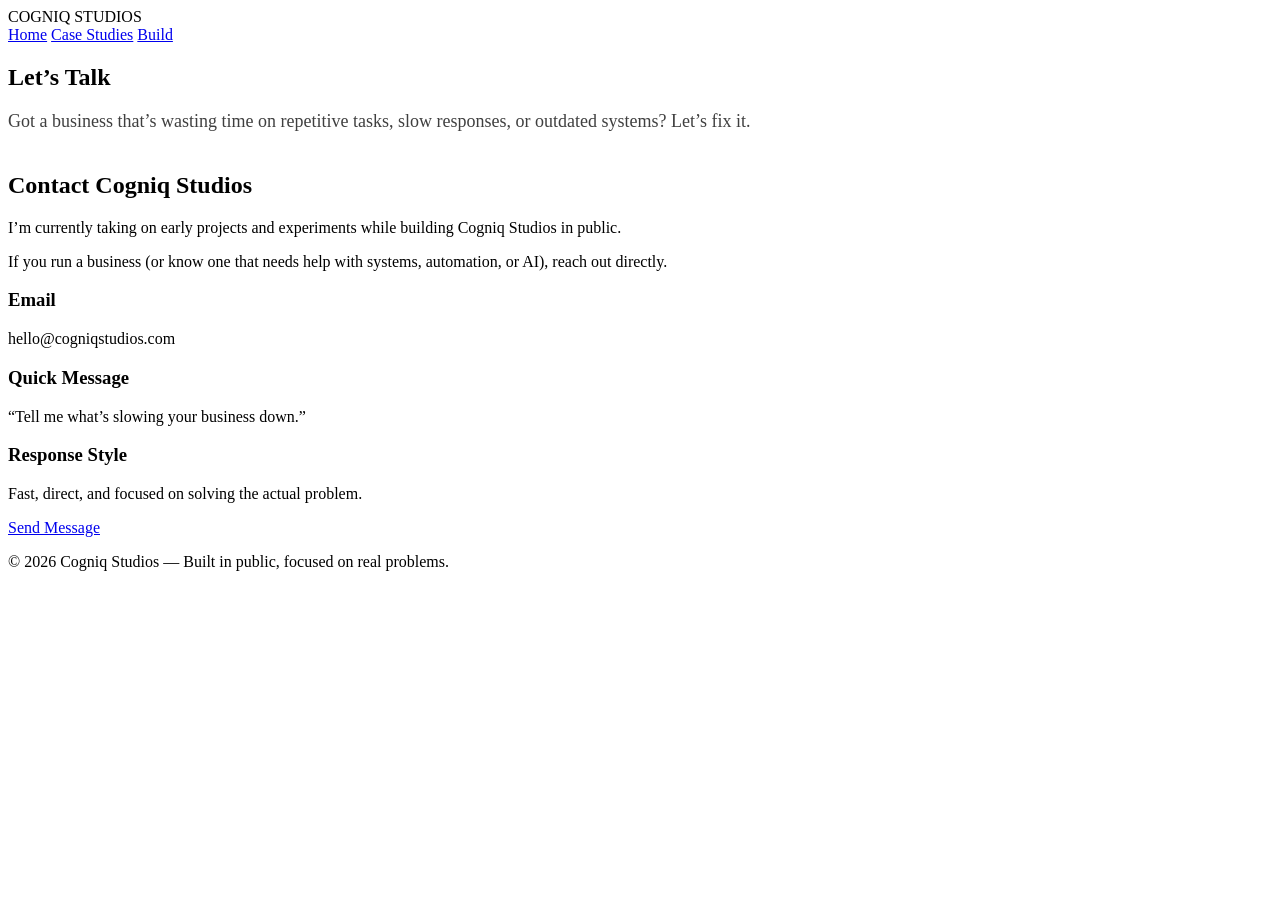
==== contact.html @ fc85e479 "Create contact.html" ====
<!DOCTYPE html>
<html lang="en">
<head>
<meta charset="UTF-8">
<meta name="viewport" content="width=device-width, initial-scale=1.0">
<title>Contact | Cogniq Studios</title>
<link rel="stylesheet" href="style.css">
</head>

<body>

<header class="nav">
  <div class="logo">COGNIQ STUDIOS</div>
  <div>
    <a class="btn-small" href="index.html">Home</a>
    <a class="btn-small" href="work.html">Case Studies</a>
    <a class="btn-small" href="build.html">Build</a>
  </div>
</header>

<section class="section">
  <h1>Let’s Talk</h1>

  <p class="subtext">
    Got a business that’s wasting time on repetitive tasks, slow responses, or outdated systems?
    Let’s fix it.
  </p>
</section>

<section class="section">

  <div class="contact-card">

    <h2>Contact Cogniq Studios</h2>

    <p>
      I’m currently taking on early projects and experiments while building Cogniq Studios in public.
    </p>

    <p>
      If you run a business (or know one that needs help with systems, automation, or AI),
      reach out directly.
    </p>

    <div class="contact-methods">

      <div class="contact-box">
        <h3>Email</h3>
        <p>hello@cogniqstudios.com</p>
      </div>

      <div class="contact-box">
        <h3>Quick Message</h3>
        <p>“Tell me what’s slowing your business down.”</p>
      </div>

      <div class="contact-box">
        <h3>Response Style</h3>
        <p>Fast, direct, and focused on solving the actual problem.</p>
      </div>

    </div>

    <a class="btn" href="mailto:hello@cogniqstudios.com">
      Send Message
    </a>

  </div>

</section>

<footer>
  <p>© 2026 Cogniq Studios — Built in public, focused on real problems.</p>
</footer>

</body>
</html>
---- style.css ----
.subtext {
  font-size: 18px;
  max-width: 750px;
  opacity: 0.75;
  margin-bottom: 40px;
}

/* STATS SECTION */
.stats {
  display: grid;
  grid-template-columns: repeat(3, 1fr);
  gap: 20px;
  margin-top: 40px;
  margin-bottom: 40px;
}

.stat {
  background: rgba(255,255,255,0.03);
  border: 1px solid rgba(255,255,255,0.08);
  padding: 20px;
  border-radius: 10px;
}

.stat h3 {
  margin: 0 0 10px 0;
  font-size: 16px;
}

.stat p {
  font-size: 14px;
  opacity: 0.7;
}
.case-grid {
  display: grid;
  grid-template-columns: 1fr;
  gap: 25px;
  max-width: 900px;
}

.case-card {
  background: #121a2a;
  border: 1px solid rgba(255,255,255,0.08);
  padding: 25px;
  border-radius: 12px;
}

.case-card h2 {
  margin-top: 0;
  font-size: 22px;
}

.label {
  font-weight: bold;
  margin-top: 15px;
  margin-bottom: 5px;
  opacity: 0.9;
}
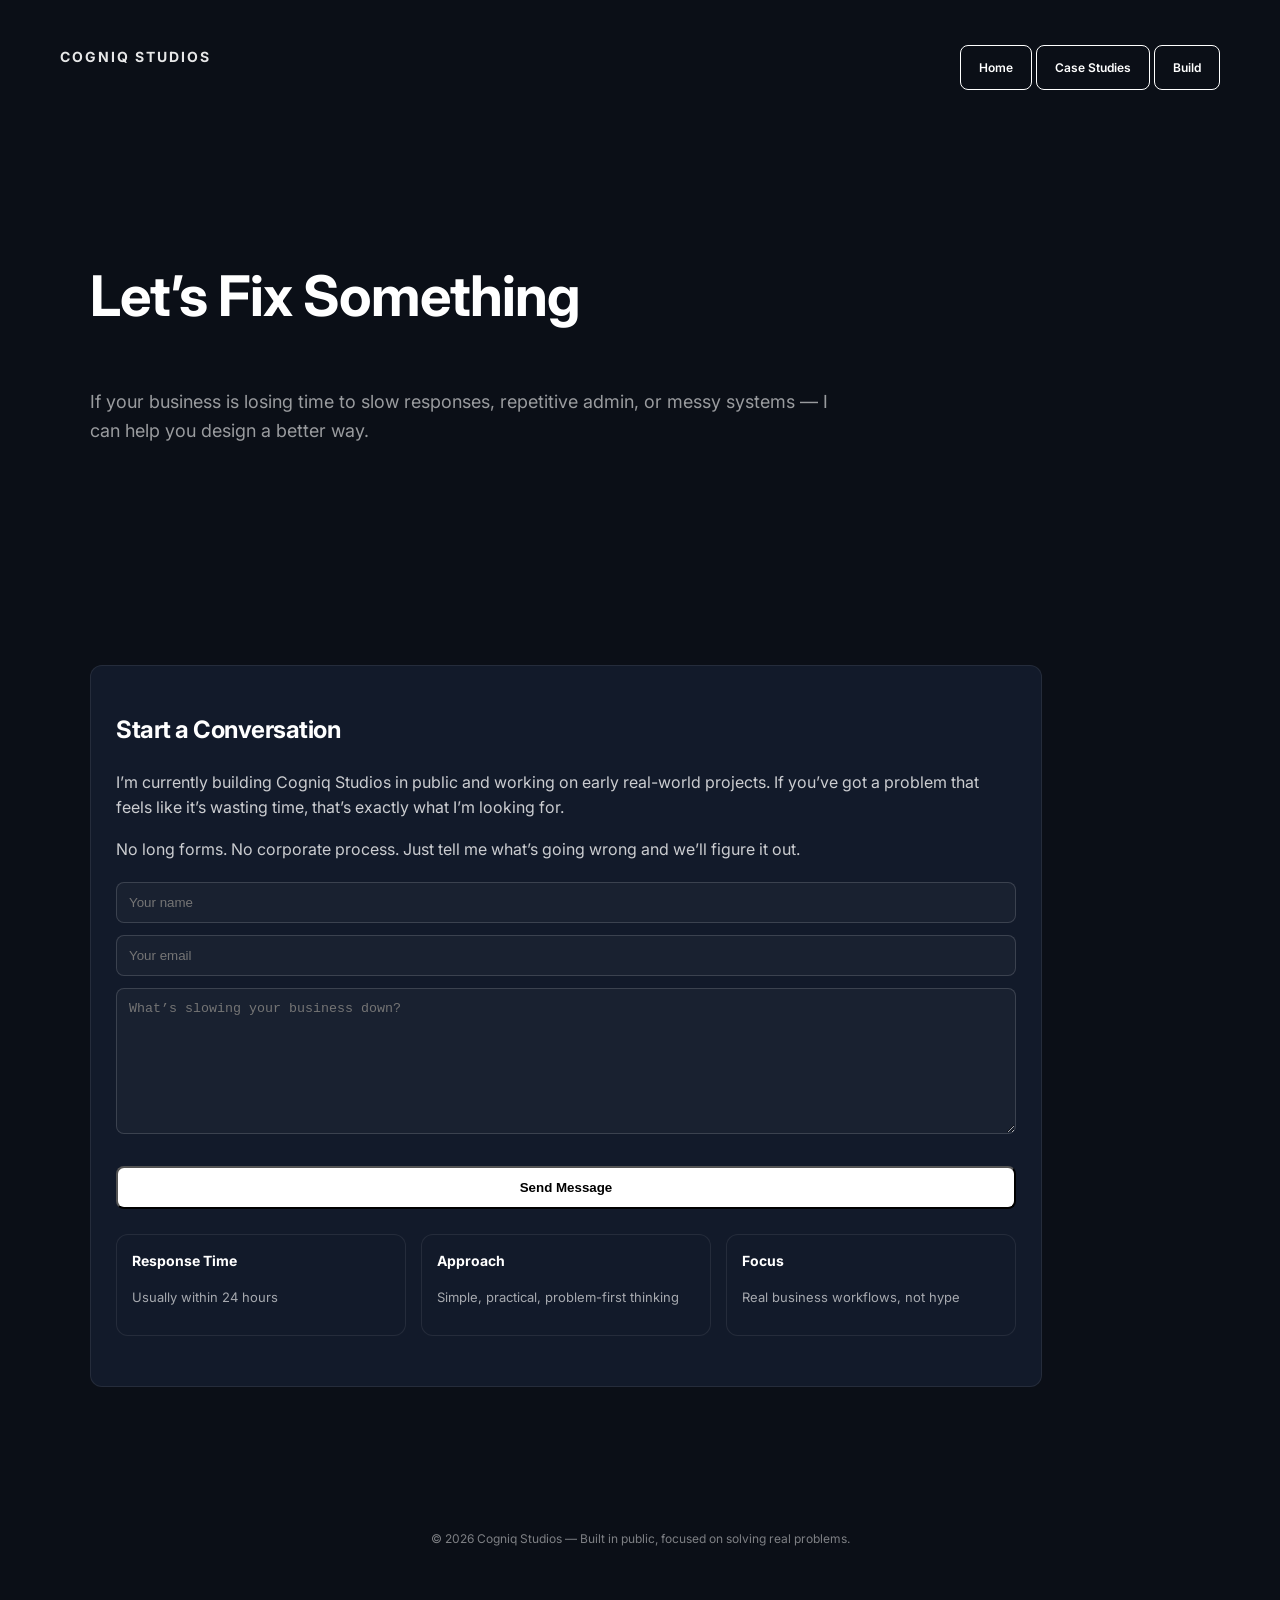
==== commit 1ac9ec66: "Update contact.html" ====
--- a/contact.html
+++ b/contact.html
@@ -11,6 +11,7 @@
 
 <header class="nav">
   <div class="logo">COGNIQ STUDIOS</div>
+
   <div>
     <a class="btn-small" href="index.html">Home</a>
     <a class="btn-small" href="work.html">Case Studies</a>
@@ -19,11 +20,11 @@
 </header>
 
 <section class="section">
-  <h1>Let’s Talk</h1>
+  <h1>Let’s Fix Something</h1>
 
   <p class="subtext">
-    Got a business that’s wasting time on repetitive tasks, slow responses, or outdated systems?
-    Let’s fix it.
+    If your business is losing time to slow responses, repetitive admin, or messy systems —
+    I can help you design a better way.
   </p>
 </section>
 
@@ -31,46 +32,55 @@
 
   <div class="contact-card">
 
-    <h2>Contact Cogniq Studios</h2>
+    <h2>Start a Conversation</h2>
 
     <p>
-      I’m currently taking on early projects and experiments while building Cogniq Studios in public.
+      I’m currently building Cogniq Studios in public and working on early real-world projects.
+      If you’ve got a problem that feels like it’s wasting time, that’s exactly what I’m looking for.
     </p>
 
     <p>
-      If you run a business (or know one that needs help with systems, automation, or AI),
-      reach out directly.
+      No long forms. No corporate process. Just tell me what’s going wrong and we’ll figure it out.
     </p>
+
+    <!-- CONTACT FORM -->
+    <form class="contact-form" action="https://formsubmit.co/hello@cogniqstudios.com" method="POST">
+
+      <input type="text" name="name" placeholder="Your name" required>
+
+      <input type="email" name="email" placeholder="Your email" required>
+
+      <textarea name="message" placeholder="What’s slowing your business down?" required></textarea>
+
+      <button type="submit" class="btn">Send Message</button>
+
+    </form>
 
     <div class="contact-methods">
 
       <div class="contact-box">
-        <h3>Email</h3>
-        <p>hello@cogniqstudios.com</p>
+        <h3>Response Time</h3>
+        <p>Usually within 24 hours</p>
       </div>
 
       <div class="contact-box">
-        <h3>Quick Message</h3>
-        <p>“Tell me what’s slowing your business down.”</p>
+        <h3>Approach</h3>
+        <p>Simple, practical, problem-first thinking</p>
       </div>
 
       <div class="contact-box">
-        <h3>Response Style</h3>
-        <p>Fast, direct, and focused on solving the actual problem.</p>
+        <h3>Focus</h3>
+        <p>Real business workflows, not hype</p>
       </div>
 
     </div>
-
-    <a class="btn" href="mailto:hello@cogniqstudios.com">
-      Send Message
-    </a>
 
   </div>
 
 </section>
 
 <footer>
-  <p>© 2026 Cogniq Studios — Built in public, focused on real problems.</p>
+  <p>© 2026 Cogniq Studios — Built in public, focused on solving real problems.</p>
 </footer>
 
 </body>
--- a/style.css
+++ b/style.css
@@ -1,3 +1,74 @@
+@import url('https://fonts.googleapis.com/css2?family=Inter:wght@300;400;600;700&display=swap');
+
+/* =========================
+   BASE
+========================= */
+
+body {
+  margin: 0;
+  font-family: "Inter", Arial, sans-serif;
+  background: #0b0f17;
+  color: #ffffff;
+  line-height: 1.6;
+  -webkit-font-smoothing: antialiased;
+}
+
+/* =========================
+   LAYOUT
+========================= */
+
+.section {
+  padding: 90px 60px;
+  max-width: 1100px;
+  margin: 0 auto;
+}
+
+h1 {
+  letter-spacing: -1px;
+  font-size: 56px;
+}
+
+h2 {
+  letter-spacing: -0.5px;
+}
+
+p {
+  color: rgba(255,255,255,0.78);
+}
+
+/* =========================
+   NAV
+========================= */
+
+.nav {
+  display: flex;
+  justify-content: space-between;
+  padding: 25px 60px;
+  align-items: center;
+}
+
+.logo {
+  font-weight: 700;
+  letter-spacing: 2px;
+  font-size: 14px;
+  opacity: 0.9;
+}
+
+/* =========================
+   HERO
+========================= */
+
+.hero {
+  padding: 120px 60px;
+  max-width: 1000px;
+}
+
+.hero p {
+  font-size: 18px;
+  max-width: 750px;
+  opacity: 0.8;
+}
+
 .subtext {
   font-size: 18px;
   max-width: 750px;
@@ -5,13 +76,53 @@
   margin-bottom: 40px;
 }
 
-/* STATS SECTION */
+/* =========================
+   BUTTONS
+========================= */
+
+.btn,
+.btn-outline,
+.btn-small {
+  display: inline-block;
+  padding: 12px 18px;
+  margin-top: 20px;
+  text-decoration: none;
+  font-weight: 600;
+  border-radius: 8px;
+  transition: 0.2s ease;
+}
+
+.btn {
+  background: white;
+  color: black;
+}
+
+.btn-outline {
+  border: 1px solid white;
+  color: white;
+  margin-left: 10px;
+}
+
+.btn-small {
+  border: 1px solid white;
+  color: white;
+  font-size: 12px;
+}
+
+.btn:hover,
+.btn-outline:hover {
+  transform: translateY(-2px);
+}
+
+/* =========================
+   STATS (HOME)
+========================= */
+
 .stats {
   display: grid;
   grid-template-columns: repeat(3, 1fr);
   gap: 20px;
-  margin-top: 40px;
-  margin-bottom: 40px;
+  margin: 40px 0;
 }
 
 .stat {
@@ -30,18 +141,46 @@
   font-size: 14px;
   opacity: 0.7;
 }
+
+/* =========================
+   CARDS (GENERAL)
+========================= */
+
+.card,
+.case-card,
+.post,
+.contact-card,
+.contact-box {
+  background: #121a2a;
+  border: 1px solid rgba(255,255,255,0.08);
+  border-radius: 12px;
+  transition: 0.2s ease;
+}
+
+.card,
+.case-card,
+.post,
+.contact-card {
+  padding: 25px;
+}
+
+.card:hover,
+.case-card:hover,
+.post:hover,
+.contact-box:hover {
+  transform: translateY(-4px);
+  border-color: rgba(255,255,255,0.2);
+}
+
+/* =========================
+   CASE STUDIES
+========================= */
+
 .case-grid {
   display: grid;
   grid-template-columns: 1fr;
   gap: 25px;
   max-width: 900px;
-}
-
-.case-card {
-  background: #121a2a;
-  border: 1px solid rgba(255,255,255,0.08);
-  padding: 25px;
-  border-radius: 12px;
 }
 
 .case-card h2 {
@@ -55,3 +194,137 @@
   margin-bottom: 5px;
   opacity: 0.9;
 }
+
+/* =========================
+   TIMELINE (BUILD PAGE)
+========================= */
+
+.timeline {
+  max-width: 900px;
+  display: grid;
+  gap: 25px;
+}
+
+.post h2 {
+  margin-top: 0;
+}
+
+.tag {
+  font-size: 12px;
+  opacity: 0.6;
+  text-transform: uppercase;
+  letter-spacing: 1px;
+}
+
+.highlight {
+  border: 1px solid white !important;
+}
+
+/* =========================
+   CONTACT
+========================= */
+
+.contact-card {
+  max-width: 900px;
+}
+
+.contact-methods {
+  display: grid;
+  grid-template-columns: repeat(3, 1fr);
+  gap: 15px;
+  margin: 25px 0;
+}
+
+.contact-box {
+  padding: 15px;
+}
+
+.contact-box h3 {
+  margin-top: 0;
+  font-size: 14px;
+}
+
+.contact-box p {
+  font-size: 13px;
+  opacity: 0.8;
+}
+
+/* FORM */
+.contact-form {
+  display: grid;
+  gap: 12px;
+  margin-top: 20px;
+}
+
+input,
+textarea {
+  padding: 12px;
+  border-radius: 8px;
+  border: 1px solid rgba(255,255,255,0.15);
+  background: rgba(255,255,255,0.03);
+  color: white;
+  outline: none;
+}
+
+textarea {
+  min-height: 120px;
+  resize: vertical;
+}
+
+/* =========================
+   ANIMATION / MOTION
+========================= */
+
+.hero,
+.section,
+.case-card,
+.post,
+.contact-card {
+  animation: fadeUp 0.6s ease-out;
+}
+
+@keyframes fadeUp {
+  from {
+    opacity: 0;
+    transform: translateY(10px);
+  }
+  to {
+    opacity: 1;
+    transform: translateY(0);
+  }
+}
+
+/* =========================
+   FOOTER
+========================= */
+
+footer {
+  padding: 40px;
+  text-align: center;
+  font-size: 12px;
+  opacity: 0.6;
+}
+
+/* =========================
+   MOBILE
+========================= */
+
+@media (max-width: 768px) {
+  h1 {
+    font-size: 36px;
+  }
+
+  .section,
+  .hero,
+  .nav {
+    padding: 30px;
+  }
+
+  .stats {
+    grid-template-columns: 1fr;
+  }
+
+  .contact-methods {
+    grid-template-columns: 1fr;
+  }
+}
